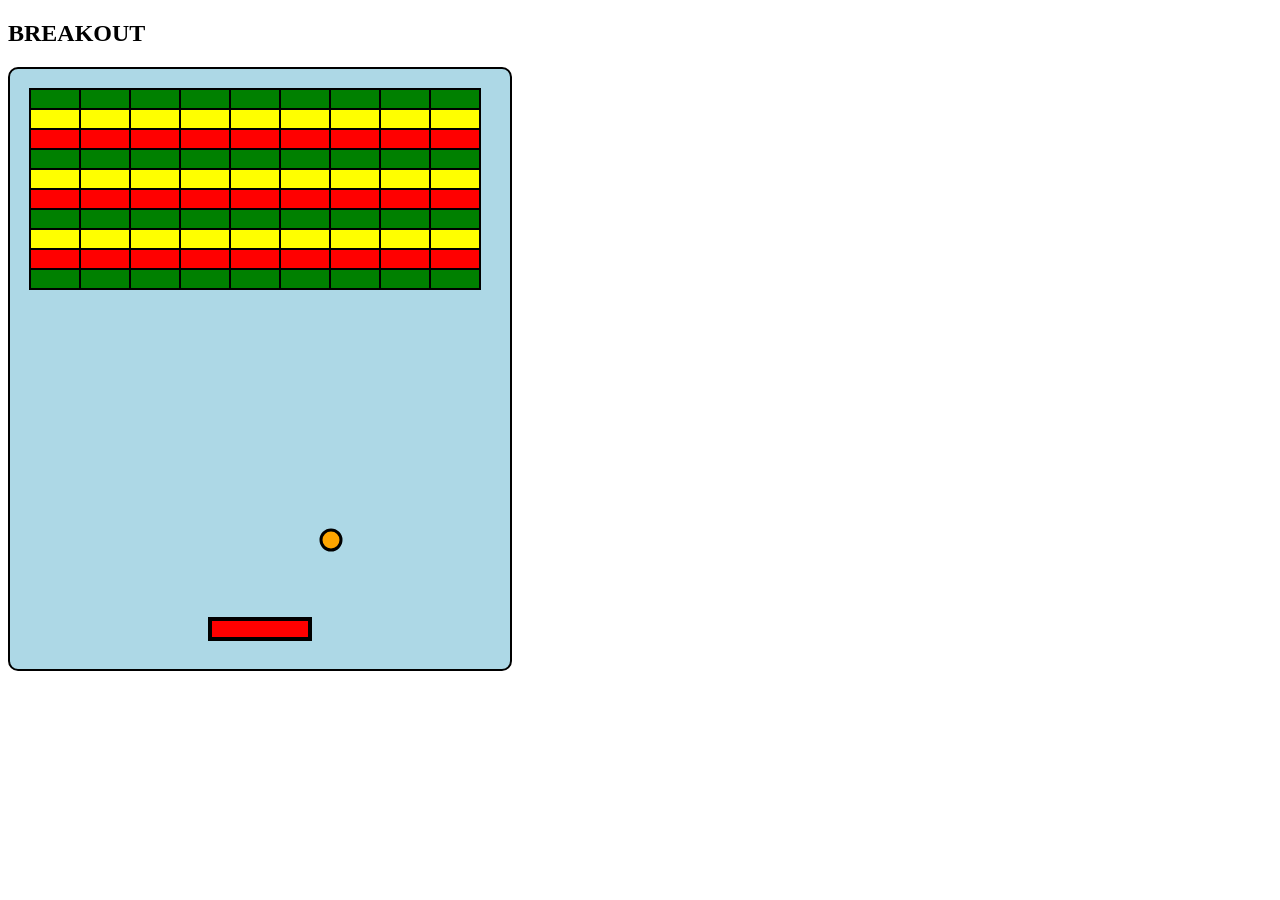
==== index.html @ c84ebbbb "update" ====
<!DOCTYPE html>
<html>
<head>
    <meta charset="UTF-8">
    <meta http-equiv="X-UA-Compatible" content="IE=edge">
    <meta name="viewport" content="width=device-width, initial-scale=1.0">
    <script src="breakout.js" defer></script>
    <link rel="stylesheet" href="breakout.css">
    <title>Breakout</title>
</head>
<body>
    <h2>BREAKOUT</h2>
    <canvas id="canvas"></canvas>
</body>
</html>
---- breakout.css ----
canvas {
    background-color: lightblue;
    border-style: solid;
    border-color: black;
    border-width: 2px;
    border-radius: 10px;
}
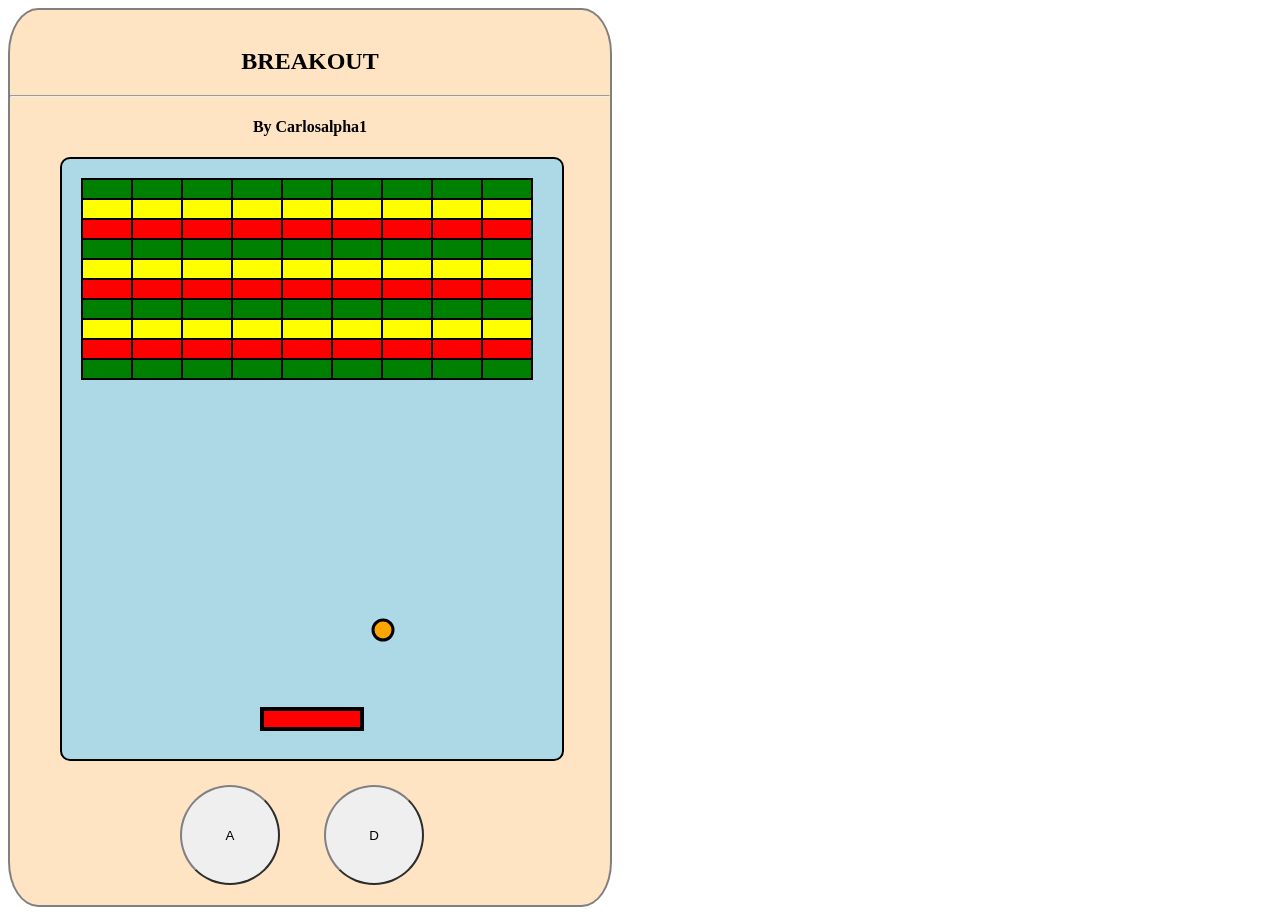
==== commit 65853918: "adding buttons (mobile design)" ====
--- a/index.html
+++ b/index.html
@@ -9,7 +9,16 @@
     <title>Breakout</title>
 </head>
 <body>
-    <h2>BREAKOUT</h2>
-    <canvas id="canvas"></canvas>
+    <div class="game">
+        <br>
+        <h2 align="center">BREAKOUT</h2>
+        <hr>
+        <h4 align="center">By Carlosalpha1</h4>
+        <canvas id="canvas"></canvas>
+        <div class="buttons_row">
+            <button class="buttons" type="button" id="buttonA">A</button>
+            <button class="buttons" type="button" id="buttonD">D</button>
+        </div>
+    </div>
 </body>
 </html>
--- a/breakout.css
+++ b/breakout.css
@@ -1,7 +1,29 @@
+.game {
+    width: 600px;
+    border-radius: 5%;
+    background-color: bisque;
+    border: solid;
+    border-width: 2px;
+    border-color: gray;
+}
+
 canvas {
+    position: relative;
+    left: 50px;
     background-color: lightblue;
     border-style: solid;
     border-color: black;
     border-width: 2px;
     border-radius: 10px;
+}
+
+.buttons{
+    position: relative;
+    top: 0px;
+    left: 150px;
+    margin: 20px;
+    width: 100px;
+    height: 100px;
+    border-color: gray;
+    border-radius: 50%;
 }
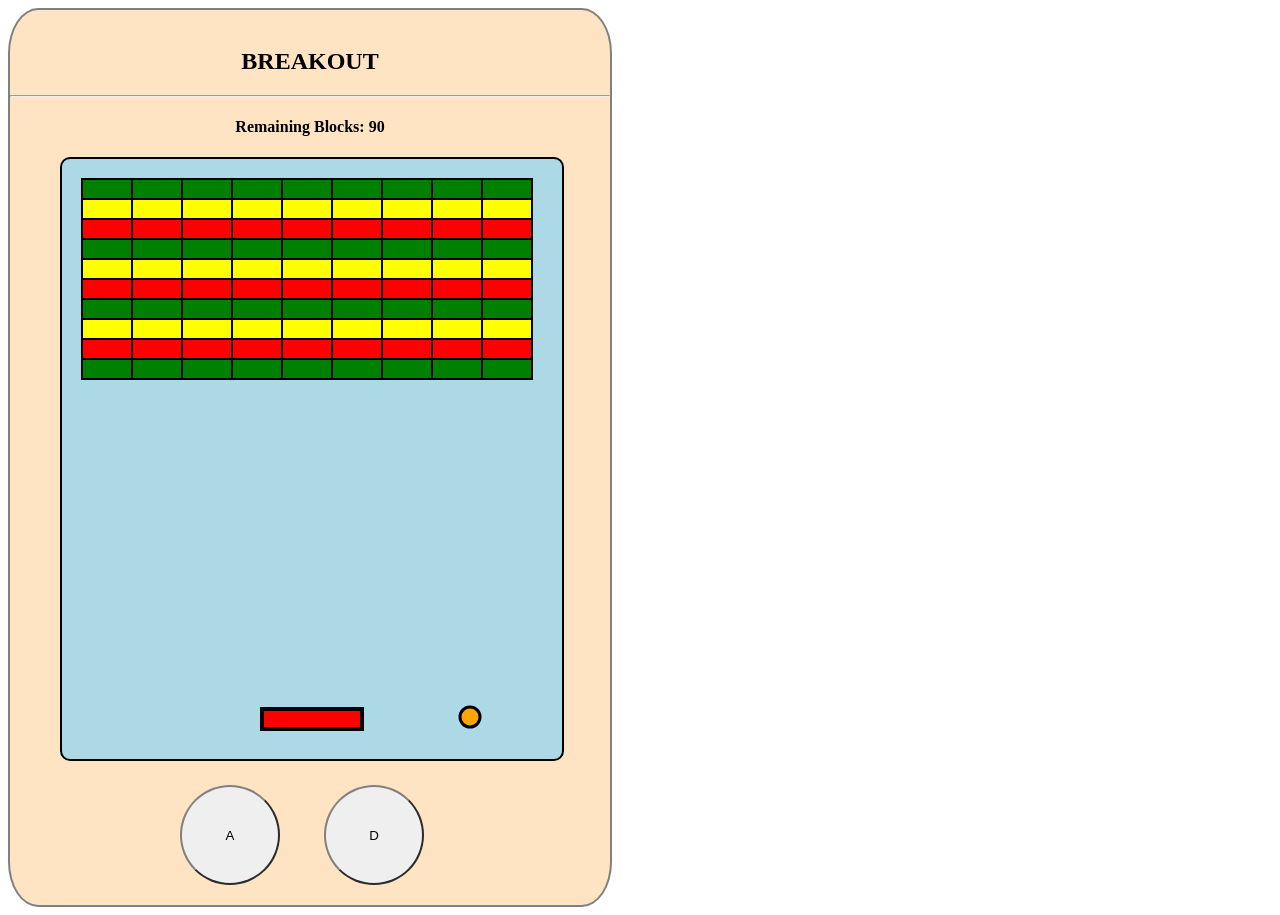
==== commit be82bae9: "adding collisions" ====
--- a/index.html
+++ b/index.html
@@ -13,7 +13,7 @@
         <br>
         <h2 align="center">BREAKOUT</h2>
         <hr>
-        <h4 align="center">By Carlosalpha1</h4>
+        <h4 align="center" id="title_bricks_cont"> Remaining Blocks: <span id="bricks_cont"></span></h4>
         <canvas id="canvas"></canvas>
         <div class="buttons_row">
             <button class="buttons" type="button" id="buttonA">A</button>
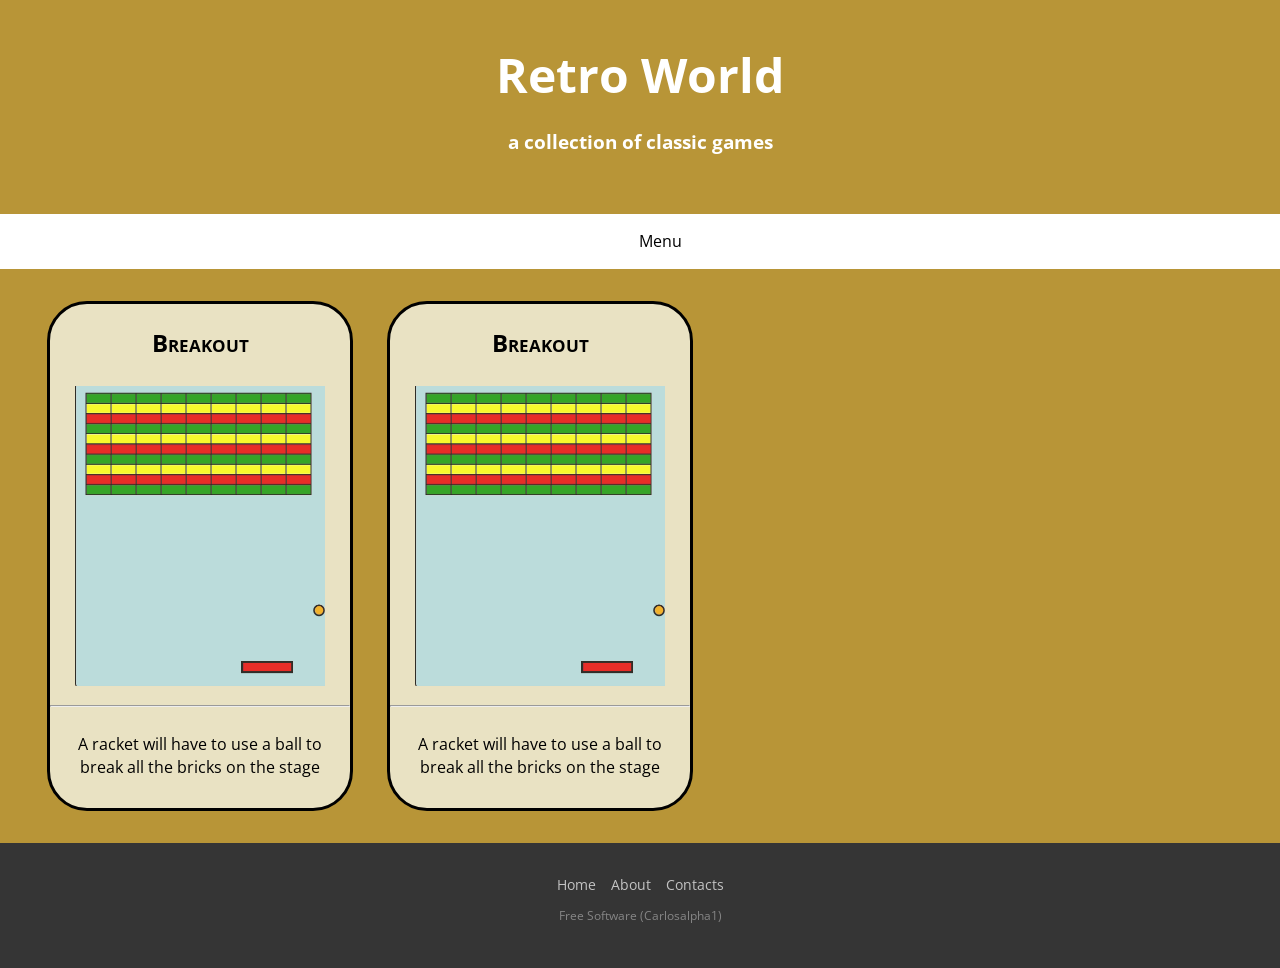
==== commit a90efd80: "adding main page retro world" ====
--- a/index.html
+++ b/index.html
@@ -4,21 +4,62 @@
     <meta charset="UTF-8">
     <meta http-equiv="X-UA-Compatible" content="IE=edge">
     <meta name="viewport" content="width=device-width, initial-scale=1.0">
-    <script src="breakout.js" defer></script>
-    <link rel="stylesheet" href="breakout.css">
-    <title>Breakout</title>
+    <link rel="stylesheet" href="main.css">
+    <title>RetroWorld</title>
 </head>
 <body>
-    <div class="game">
-        <br>
-        <h2 align="center">BREAKOUT</h2>
-        <hr>
-        <h4 align="center" id="title_bricks_cont"> Remaining Blocks: <span id="bricks_cont"></span></h4>
-        <canvas id="canvas"></canvas>
-        <div class="buttons_row">
-            <button class="buttons" type="button" id="buttonA">A</button>
-            <button class="buttons" type="button" id="buttonD">D</button>
+    <header>
+        <div class="container">
+            <h1 id="Title">Retro World</h1>
+            <h3>a collection of classic games</h3>
         </div>
-    </div>
+    </header>
+
+    <menu>
+        Menu
+    </menu>
+    
+    <article>
+
+        <!-- Section Structure
+            * link
+                - title
+                - img
+                - black line
+                - description
+        -->
+
+        <!-- Breakout -->
+        <section>
+            <a class="game_link" href="games/breakout/index.html">
+                <h2 class="game_title">Breakout</h2>
+                <img src="images/breakout_demo.gif" alt="Breakout Image">
+                <hr/>
+                <p class="game_description">A racket will have to use a ball to break all the bricks on the stage</p>
+            </a>
+        </section>
+
+        <section>
+            <a class="game_link" href="games/breakout/index.html">
+                <h2 class="game_title">Breakout</h2>
+                <img src="images/breakout_demo.gif" alt="Breakout Image">
+                <hr/>
+                <p class="game_description">A racket will have to use a ball to break all the bricks on the stage</p>
+            </a>
+        </section>
+
+
+    </article>
+    <footer>
+        <div class="container">
+            <ul>
+                <li><a href="#">Home</a></li>
+                <li><a href="#">About</a></li>
+                <li><a href="#">Contacts</a></li>
+            </ul>
+            <p>Free Software (Carlosalpha1)</p>
+        </div>
+    </footer>
+    
 </body>
 </html>
--- a/main.css
+++ b/main.css
@@ -0,0 +1,107 @@
+@import url(//fonts.googleapis.com/css?family=Open+Sans:400,700,800,300);
+
+body {
+    margin: 0;
+    padding: 0;
+    font-family: "Open Sans", "Helvetica Neue", Helvetica, sans-serif;
+    line-height: 1.45;
+    background: white;
+}
+
+header {
+    color: #FFFFFF;
+    background-color: #b89537;
+    padding: 40px 0;
+    text-align: center;
+}
+
+menu {
+    text-align: center;
+}
+
+.container {
+    margin: 0 auto;
+    padding: 0 20px 0 20px;
+    max-width: 900px;
+}
+
+#Title {
+    font-size: 48px;
+    margin: 0;
+}
+
+article {
+    margin: 0 auto;
+    background-color: #b89537;
+    padding: 2.5% 2.5%;
+}
+
+.game_link {
+    color: black;
+    text-decoration: none;
+}
+
+section {
+    display: inline-block;
+    position: relative;
+    margin: 0px 15px;
+    padding: 2px 0px;
+    max-width: 300px;
+    max-height: 800px;
+    border: solid;
+    border-radius: 40px;
+    align-items: center;
+    text-align: center;
+    background-color: #e9e2c3;
+}
+
+section:hover {
+    background-color: #a09a80;
+    /*box-shadow: 17px 6px 43px 10px #000;*/
+    cursor: pointer;
+}
+
+section h2 {
+    font-variant: small-caps;
+}
+
+section img {
+    width: 250px;
+    height: 300px;
+    padding: 5px 5px 5px 5px;
+    opacity: 80%;
+}
+
+section p {
+    text-align: center;
+    padding: 10px 10px 10px 10px;
+}
+
+footer {
+    background: #353535;
+    padding: 32px 0;
+    text-align: center;
+    color: #868686;
+    font-size: 12px;
+}
+
+footer ul {
+    margin: 0;
+    padding: 0;
+    list-style: none;
+}
+
+footer li {
+    display: inline-block;
+}
+
+footer li a {
+    padding: 6px;
+    font-size: 14px;
+    text-decoration: none;
+    color: #c3c3c3;
+}
+
+footer li a:hover {
+    color: white;
+}
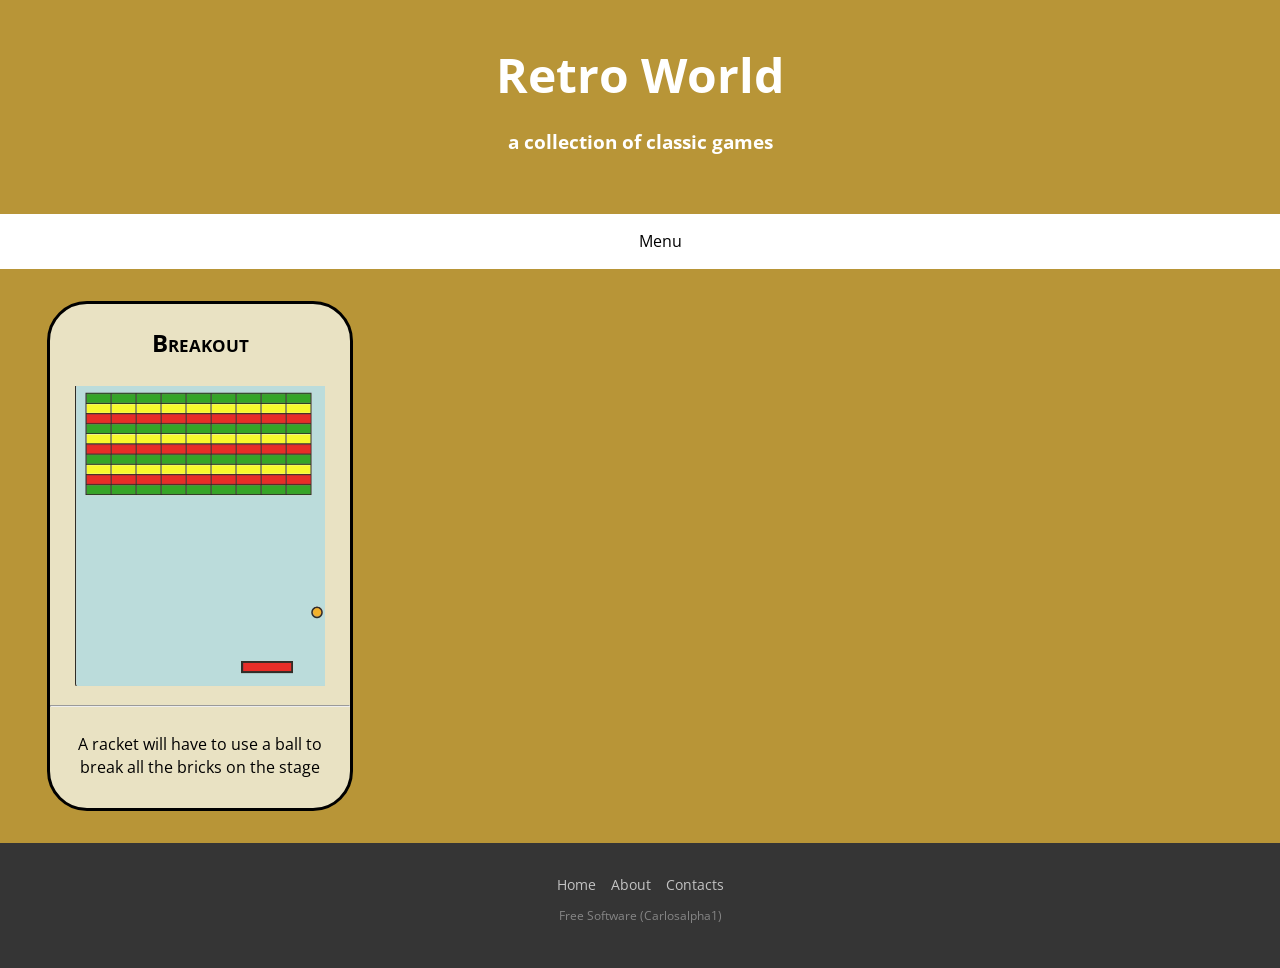
==== commit 29611cab: "Update index.html" ====
--- a/index.html
+++ b/index.html
@@ -39,15 +39,6 @@
             </a>
         </section>
 
-        <section>
-            <a class="game_link" href="games/breakout/index.html">
-                <h2 class="game_title">Breakout</h2>
-                <img src="images/breakout_demo.gif" alt="Breakout Image">
-                <hr/>
-                <p class="game_description">A racket will have to use a ball to break all the bricks on the stage</p>
-            </a>
-        </section>
-
 
     </article>
     <footer>
@@ -62,4 +53,4 @@
     </footer>
     
 </body>
-</html>+</html>
